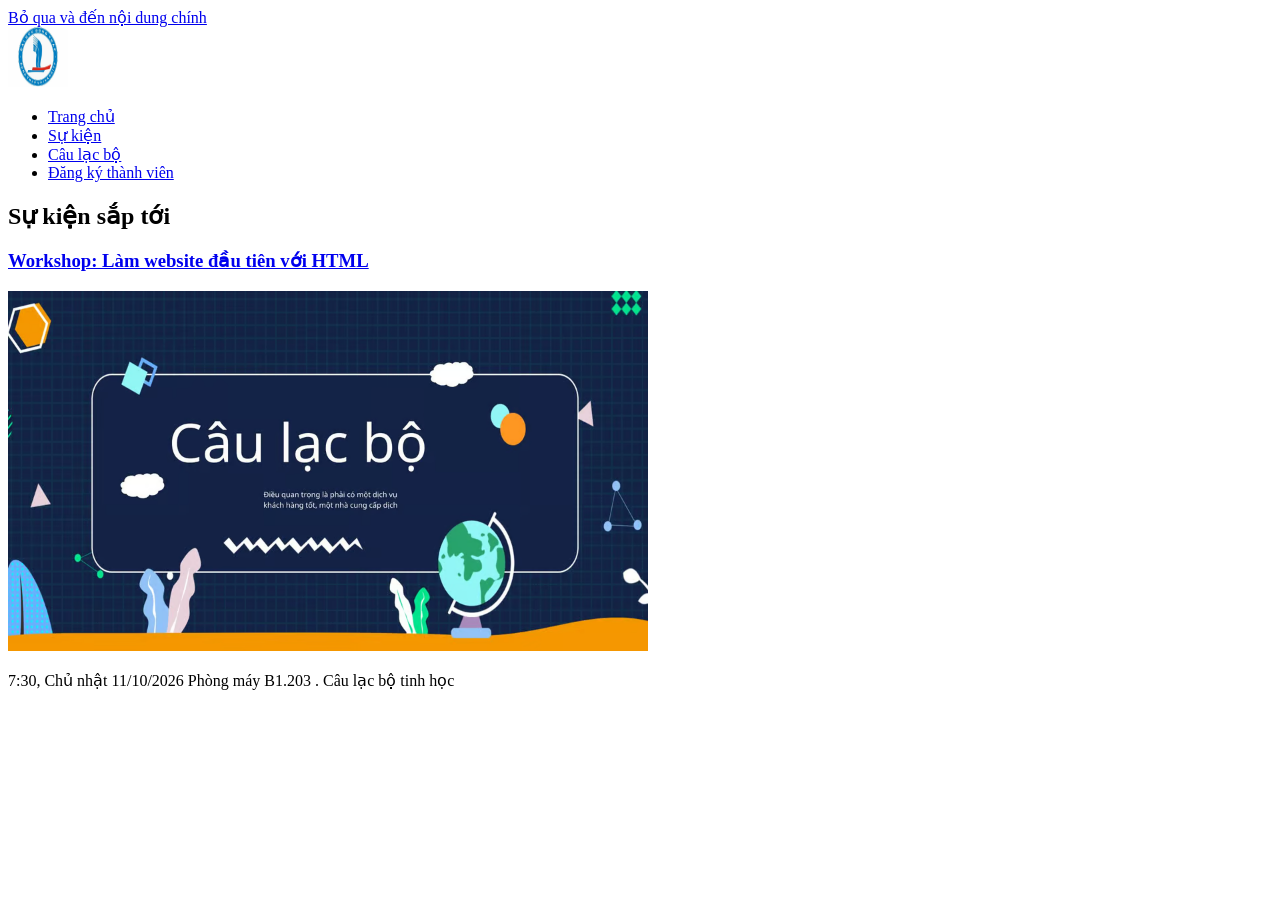
==== index.html @ 19127311 "feat: Khỏi tạo các trang html" ====
<!doctype html>
<html lang="vi">
  <head>
    <meta charset="UTF-8" />
    <meta name="viewport" content="width=device-width, initial-scale=1.0" />
    <title>Bài tập index.html</title>
  </head>
  <body>
    <a href="#noi_dung">Bỏ qua và đến nội dung chính</a>
    <header>
      <a href="index.html"></a>
      <img
        src="images/logo_Dthu.jpg"
        alt="EduHub trở về trang chủ"
        width="60"
        height="60"
      />
      <nav aria-label="Điều hướng chính">
        <ul>
          <li><a href="index.html" aria-current="page">Trang chủ</a></li>
          <li><a href="events.html">Sự kiện</a></li>
          <li><a href="index.html#cau-la-bo">Câu lạc bộ</a></li>
          <li><a href="register.html">Đăng ký thành viên</a></li>
        </ul>
      </nav>
    </header>
    <main id="noi_dung">
      <section aria-labelledby="su-kien-sap-toi"></section>
      <h2 id="su-kien-sap-toi">Sự kiện sắp tới</h2>

      <article>
        <h3>
          <a href="events-detail.html"
            >Workshop: Làm website đầu tiên với HTML</a
          >
        </h3>
        <img
          src="images/clb_tin_hoc.avif"
          alt="Biểu tượng câu lạc bộ tin học"
          widh="640"
          height="360"
          loading="lazy"
        />

        <p>
          <time datetime="2026-10-11T07:30+07:00"
            >7:30, Chủ nhật 11/10/2026</time
          >
          Phòng máy B1.203 . Câu lạc bộ tinh học
        </p>
      </article>
    </main>
  </body>
</html>
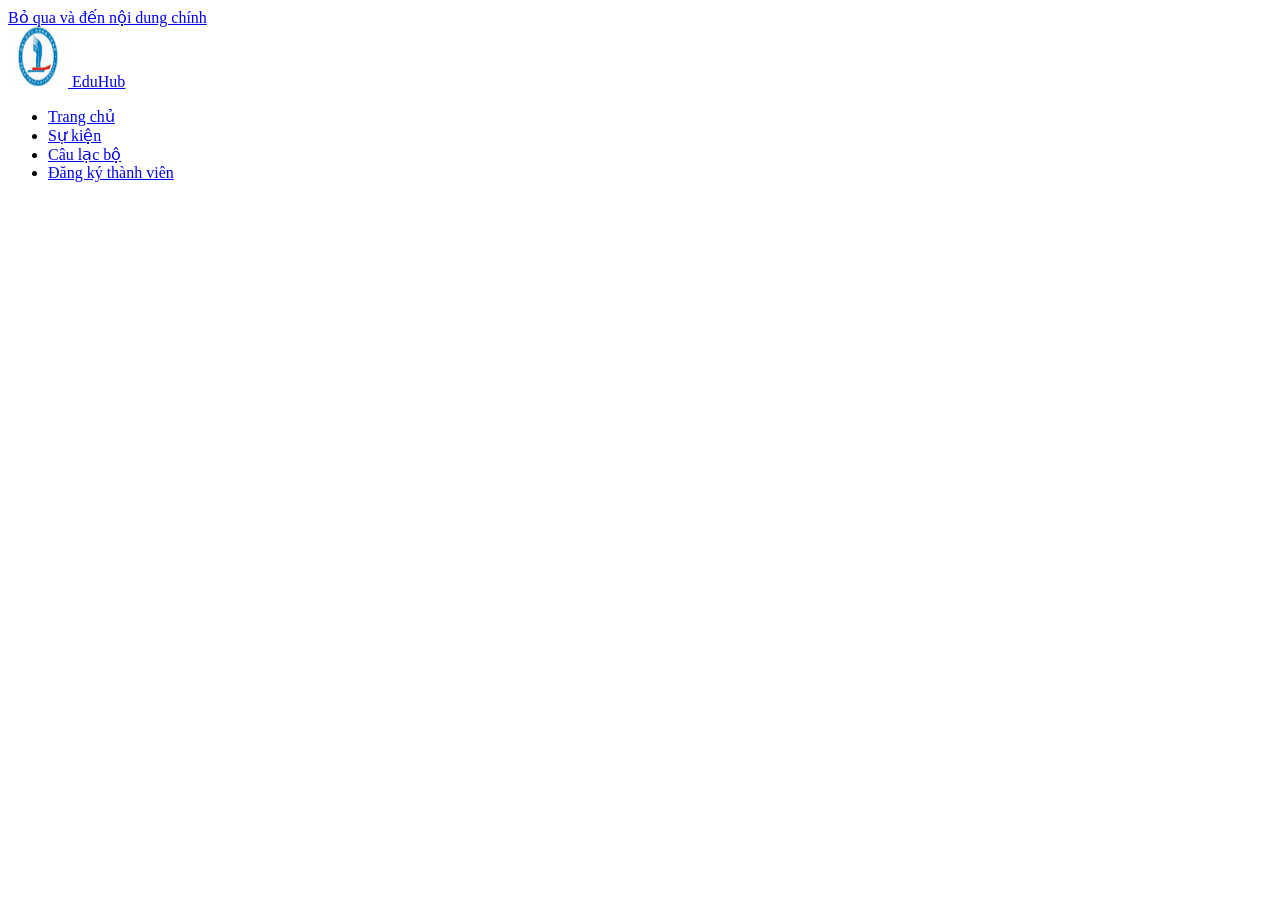
==== commit 34c9ba2c: "feat: cập nhật khung cho các file html" ====
--- a/index.html
+++ b/index.html
@@ -5,50 +5,46 @@
     <meta name="viewport" content="width=device-width, initial-scale=1.0" />
     <title>Bài tập index.html</title>
   </head>
+
   <body>
     <a href="#noi_dung">Bỏ qua và đến nội dung chính</a>
     <header>
-      <a href="index.html"></a>
-      <img
-        src="images/logo_Dthu.jpg"
-        alt="EduHub trở về trang chủ"
-        width="60"
-        height="60"
-      />
-      <nav aria-label="Điều hướng chính">
-        <ul>
-          <li><a href="index.html" aria-current="page">Trang chủ</a></li>
-          <li><a href="events.html">Sự kiện</a></li>
-          <li><a href="index.html#cau-la-bo">Câu lạc bộ</a></li>
-          <li><a href="register.html">Đăng ký thành viên</a></li>
-        </ul>
-      </nav>
+      <div>
+        <a href="index.html">
+          <img
+            src="images/logo_Dthu.jpg"
+            alt="EduHub trở về trang chủ"
+            width="60"
+            height="60"
+          />
+          <span>Edu<span>Hub</span></span>
+        </a>
+
+        <nav aria-label="Điều hướng chính">
+          <ul>
+            <li><a href="index.html" aria-current="page">Trang chủ</a></li>
+            <li><a href="events.html">Sự kiện</a></li>
+            <li><a href="index.html#cau-la-bo">Câu lạc bộ</a></li>
+            <li><a href="register.html">Đăng ký thành viên</a></li>
+          </ul>
+        </nav>
+      </div>
     </header>
+
     <main id="noi_dung">
-      <section aria-labelledby="su-kien-sap-toi"></section>
-      <h2 id="su-kien-sap-toi">Sự kiện sắp tới</h2>
+      <section>
+        <div></div>
+      </section>
 
-      <article>
-        <h3>
-          <a href="events-detail.html"
-            >Workshop: Làm website đầu tiên với HTML</a
-          >
-        </h3>
-        <img
-          src="images/clb_tin_hoc.avif"
-          alt="Biểu tượng câu lạc bộ tin học"
-          widh="640"
-          height="360"
-          loading="lazy"
-        />
+      <section>
+        <div></div>
+      </section>
+      <section>
+        <div></div>
+      </section>
+      <section></section>
+    </main>
 
-        <p>
-          <time datetime="2026-10-11T07:30+07:00"
-            >7:30, Chủ nhật 11/10/2026</time
-          >
-          Phòng máy B1.203 . Câu lạc bộ tinh học
-        </p>
-      </article>
-    </main>
+    <footer></footer>
   </body>
 </html>
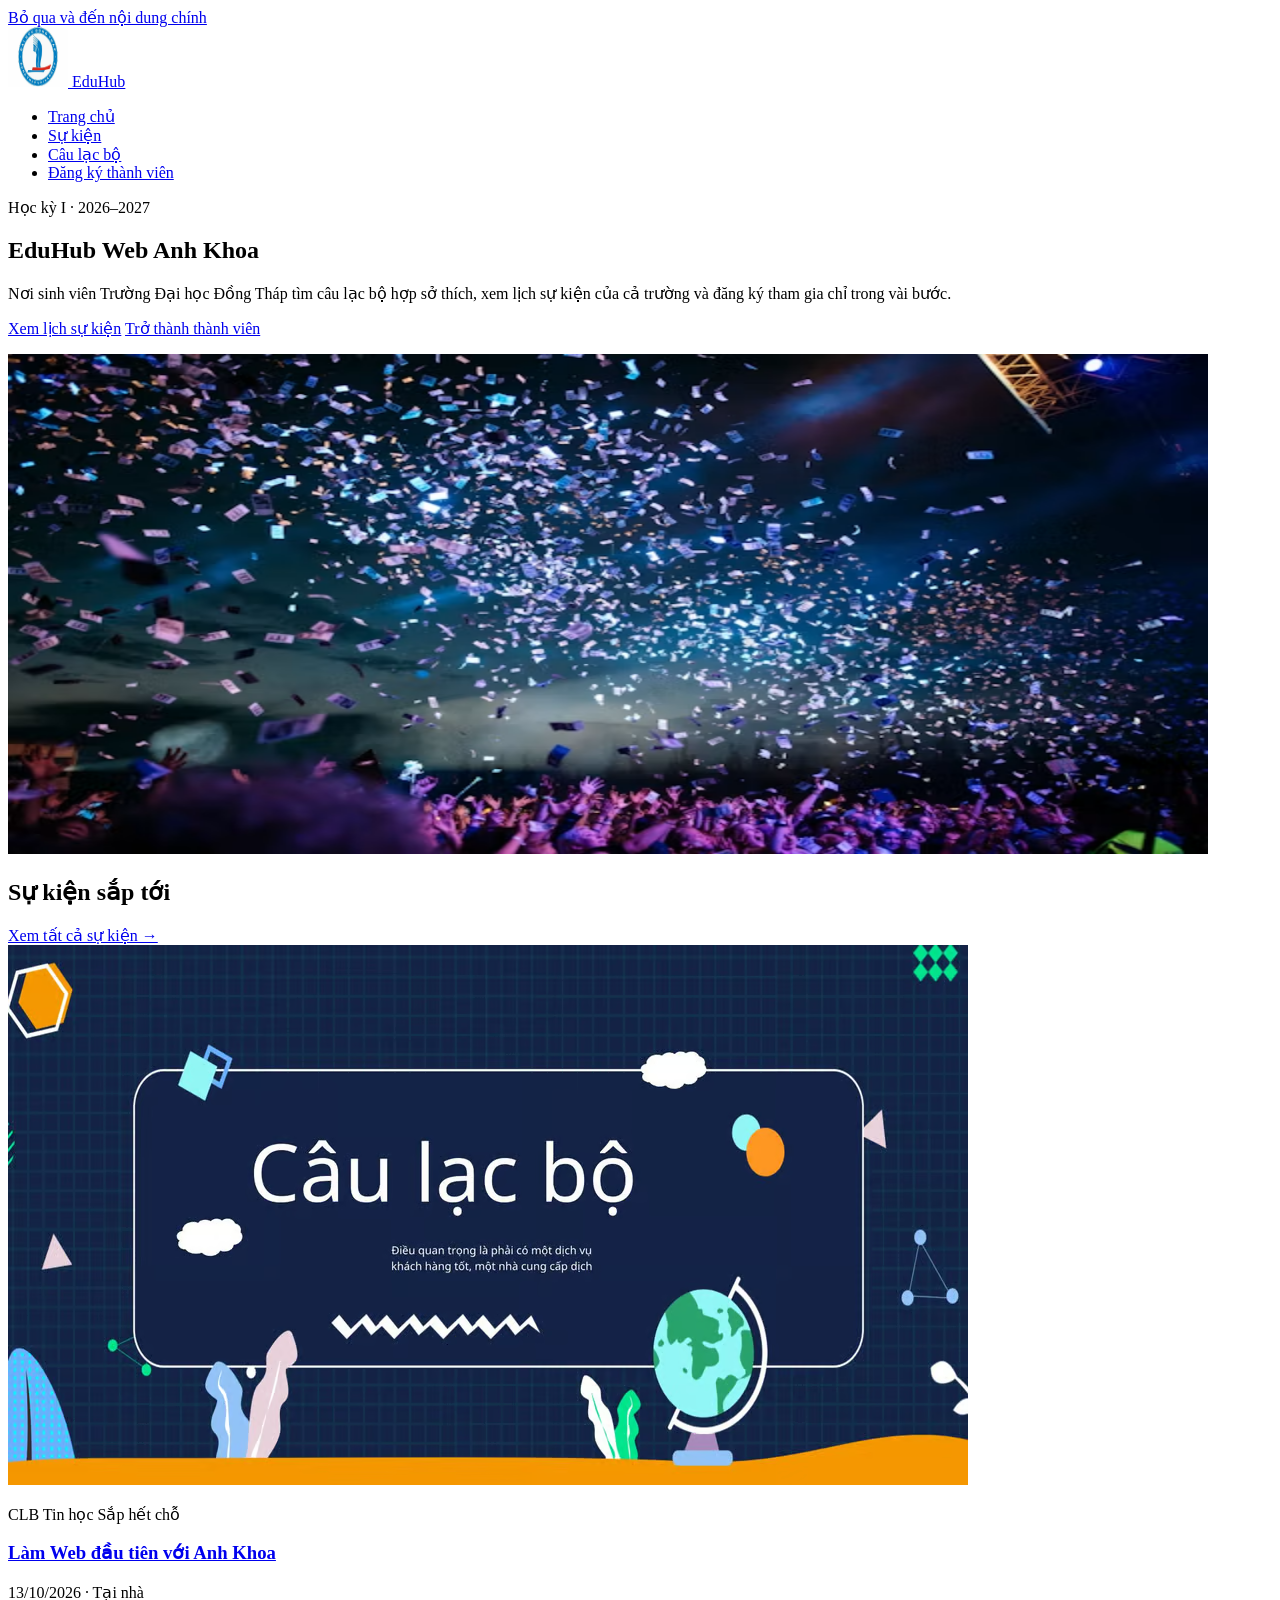
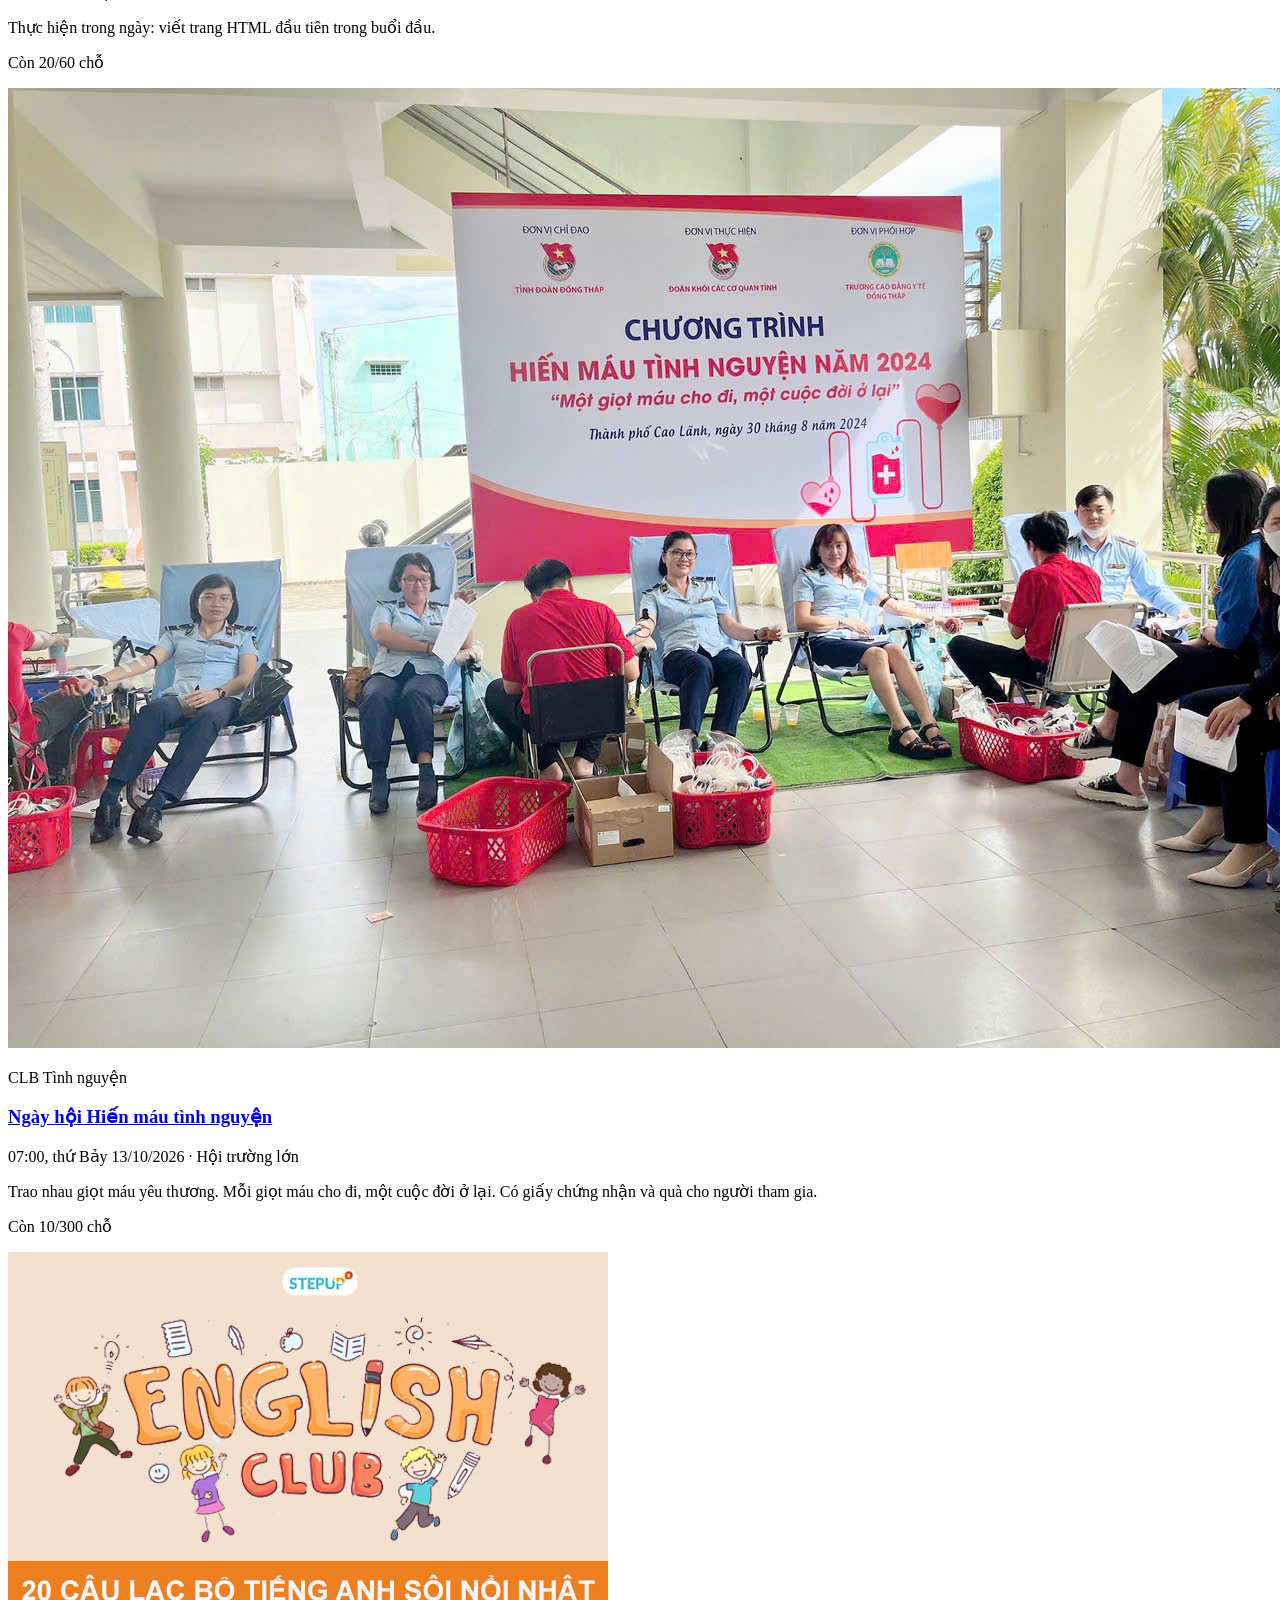
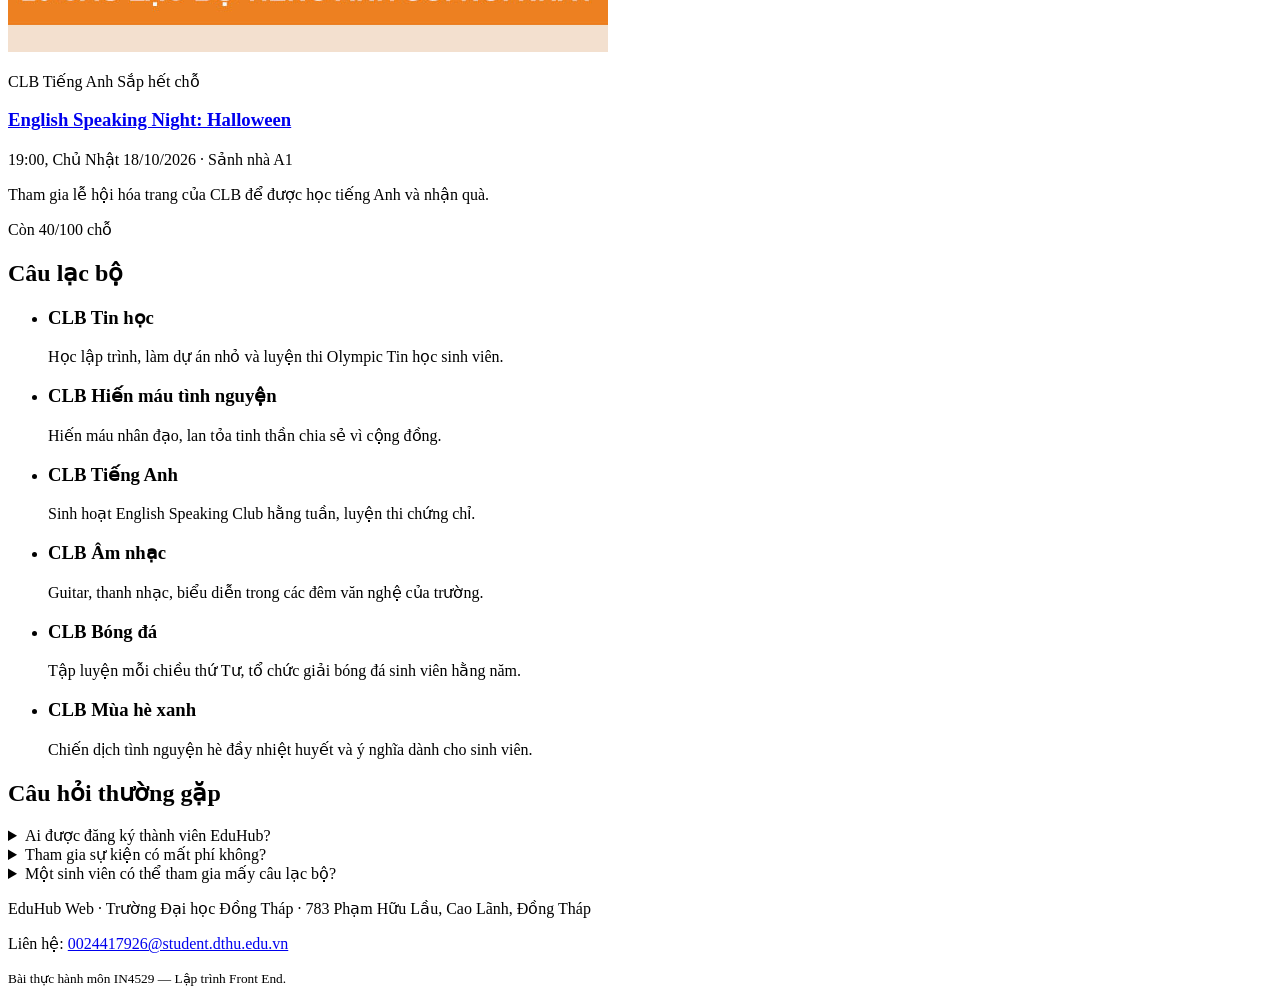
==== commit c2b8a67c: "hoàn thành index và thêm vài ảnh vào" ====
--- a/index.html
+++ b/index.html
@@ -3,48 +3,259 @@
   <head>
     <meta charset="UTF-8" />
     <meta name="viewport" content="width=device-width, initial-scale=1.0" />
-    <title>Bài tập index.html</title>
+    <title>EduHub Web — Anh Khoa</title>
+    <link rel="icon" href="images/logo_Dthu.jpg" />
+    <link rel="stylesheet" href="css/main.css" />
   </head>
 
   <body>
-    <a href="#noi_dung">Bỏ qua và đến nội dung chính</a>
-    <header>
-      <div>
-        <a href="index.html">
+    <a class="skip-link" href="#noi-dung">Bỏ qua và đến nội dung chính</a>
+    <header class="site-header">
+      <div class="container site-header__inner">
+        <a class="brand" href="index.html">
           <img
+            class="brand__logo"
             src="images/logo_Dthu.jpg"
-            alt="EduHub trở về trang chủ"
+            alt="EduHub Logo"
             width="60"
             height="60"
           />
-          <span>Edu<span>Hub</span></span>
+          <span class="brand__name">Edu<span>Hub</span></span>
         </a>
 
-        <nav aria-label="Điều hướng chính">
-          <ul>
-            <li><a href="index.html" aria-current="page">Trang chủ</a></li>
-            <li><a href="events.html">Sự kiện</a></li>
-            <li><a href="index.html#cau-la-bo">Câu lạc bộ</a></li>
-            <li><a href="register.html">Đăng ký thành viên</a></li>
+        <nav class="site-nav" aria-label="Điều hướng chính">
+          <ul class="site-nav__list">
+            <li>
+              <a class="site-nav__link" href="index.html" aria-current="page"
+                >Trang chủ</a
+              >
+            </li>
+            <li><a class="site-nav__link" href="events.html">Sự kiện</a></li>
+            <li><a class="site-nav__link" href="#cau-lac-bo">Câu lạc bộ</a></li>
+            <li>
+              <a class="site-nav__link" href="register.html"
+                >Đăng ký thành viên</a
+              >
+            </li>
           </ul>
         </nav>
       </div>
     </header>
 
-    <main id="noi_dung">
-      <section>
-        <div></div>
-      </section>
-
-      <section>
-        <div></div>
-      </section>
-      <section>
-        <div></div>
-      </section>
-      <section></section>
+    <main id="noi-dung">
+      <section class="container hero" aria-labelledby="tieu-de-chinh">
+        <div>
+          <p class="hero__eyebrow">Học kỳ I · 2026–2027</p>
+          <h1 id="tieu-de-chinh">EduHub Web Anh Khoa</h1>
+          <p class="hero__lead">
+            Nơi sinh viên Trường Đại học Đồng Tháp tìm câu lạc bộ hợp sở thích,
+            xem lịch sự kiện của cả trường và đăng ký tham gia chỉ trong vài
+            bước.
+          </p>
+          <p class="btn-row">
+            <a class="btn btn--accent" href="events.html">Xem lịch sự kiện</a>
+            <a class="btn btn--ghost" href="register.html"
+              >Trở thành thành viên</a
+            >
+          </p>
+        </div>
+        <img
+          class="hero__media"
+          src="images/su_kien.avif"
+          alt="Minh hoạ sự kiện sinh viên"
+          width="1200"
+          height="500"
+        />
+      </section>
+
+      <section class="container section" aria-labelledby="su-kien-sap-toi">
+        <div class="section__head">
+          <h2 id="su-kien-sap-toi">Sự kiện sắp tới</h2>
+          <a href="events.html">Xem tất cả sự kiện →</a>
+        </div>
+        <div class="card-grid">
+          <article class="card event-card">
+            <img
+              class="card__media"
+              src="images/clb_tin_hoc.avif"
+              alt="CLB Tin học"
+              loading="lazy"
+            />
+            <div class="card__body">
+              <p class="card__meta">
+                <span class="tag">CLB Tin học</span>
+                <span class="badge badge--hot">Sắp hết chỗ</span>
+              </p>
+              <h3 class="card__title">
+                <a href="event-detail.html">Làm Web đầu tiên với Anh Khoa</a>
+              </h3>
+              <p class="event-card__info">
+                <time datetime="2026-10-13T13:00">13/10/2026</time> · Tại nhà
+              </p>
+              <p class="card__text">
+                Thực hiện trong ngày: viết trang HTML đầu tiên trong buổi đầu.
+              </p>
+              <p class="event-card__seats">Còn 20/60 chỗ</p>
+            </div>
+          </article>
+
+          <article class="card event-card">
+            <img
+              class="card__media"
+              src="images/hien_mau.jpg"
+              alt="CLB Hiến máu tình nguyện"
+              loading="lazy"
+            />
+            <div class="card__body">
+              <p class="card__meta">
+                <span class="tag">CLB Tình nguyện</span>
+              </p>
+              <h3 class="card__title">
+                <a href="event-detail.html">Ngày hội Hiến máu tình nguyện</a>
+              </h3>
+              <p class="event-card__info">
+                <time datetime="2026-10-13T07:00"
+                  >07:00, thứ Bảy 13/10/2026</time
+                >
+                · Hội trường lớn
+              </p>
+              <p class="card__text">
+                Trao nhau giọt máu yêu thương. Mỗi giọt máu cho đi, một cuộc đời
+                ở lại. Có giấy chứng nhận và quà cho người tham gia.
+              </p>
+              <p class="event-card__seats">Còn 10/300 chỗ</p>
+            </div>
+          </article>
+
+          <article class="card event-card">
+            <img
+              class="card__media"
+              src="images/clb_tieng_anh.jpg"
+              alt="CLB Tiếng Anh"
+              loading="lazy"
+            />
+            <div class="card__body">
+              <p class="card__meta">
+                <span class="tag">CLB Tiếng Anh</span>
+                <span class="badge badge--hot">Sắp hết chỗ</span>
+              </p>
+              <h3 class="card__title">
+                <a href="event-detail.html"
+                  >English Speaking Night: Halloween</a
+                >
+              </h3>
+              <p class="event-card__info">
+                <time datetime="2026-10-18T19:00"
+                  >19:00, Chủ Nhật 18/10/2026</time
+                >
+                · Sảnh nhà A1
+              </p>
+              <p class="card__text">
+                Tham gia lễ hội hóa trang của CLB để được học tiếng Anh và nhận
+                quà.
+              </p>
+              <p class="event-card__seats">Còn 40/100 chỗ</p>
+            </div>
+          </article>
+        </div>
+      </section>
+
+      <section
+        id="cau-lac-bo"
+        class="container section"
+        aria-labelledby="tieu-de-clb"
+      >
+        <div class="section__head">
+          <h2 id="tieu-de-clb">Câu lạc bộ</h2>
+        </div>
+        <ul class="card-grid">
+          <li class="club-card">
+            <h3>CLB Tin học</h3>
+            <p>
+              Học lập trình, làm dự án nhỏ và luyện thi Olympic Tin học sinh
+              viên.
+            </p>
+          </li>
+          <li class="club-card">
+            <h3>CLB Hiến máu tình nguyện</h3>
+            <p>Hiến máu nhân đạo, lan tỏa tinh thần chia sẻ vì cộng đồng.</p>
+          </li>
+          <li class="club-card">
+            <h3>CLB Tiếng Anh</h3>
+            <p>
+              Sinh hoạt English Speaking Club hằng tuần, luyện thi chứng chỉ.
+            </p>
+          </li>
+          <li class="club-card">
+            <h3>CLB Âm nhạc</h3>
+            <p>
+              Guitar, thanh nhạc, biểu diễn trong các đêm văn nghệ của trường.
+            </p>
+          </li>
+          <li class="club-card">
+            <h3>CLB Bóng đá</h3>
+            <p>
+              Tập luyện mỗi chiều thứ Tư, tổ chức giải bóng đá sinh viên hằng
+              năm.
+            </p>
+          </li>
+          <li class="club-card">
+            <h3>CLB Mùa hè xanh</h3>
+            <p>
+              Chiến dịch tình nguyện hè đầy nhiệt huyết và ý nghĩa dành cho sinh
+              viên.
+            </p>
+          </li>
+        </ul>
+      </section>
+
+      <section class="container section" aria-labelledby="hoi-dap">
+        <div class="section__head">
+          <h2 id="hoi-dap">Câu hỏi thường gặp</h2>
+        </div>
+
+        <div class="faq">
+          <details class="faq__item">
+            <summary>Ai được đăng ký thành viên EduHub?</summary>
+            <p>
+              Tất cả sinh viên đang theo học tại Trường Đại học Đồng Tháp, chỉ
+              cần mã số sinh viên và email.
+            </p>
+          </details>
+
+          <details class="faq__item">
+            <summary>Tham gia sự kiện có mất phí không?</summary>
+            <p>
+              Phần lớn sự kiện đều miễn phí. Sự kiện có tính phí sẽ được thông
+              báo rõ ràng trong trang chi tiết.
+            </p>
+          </details>
+
+          <details class="faq__item">
+            <summary>Một sinh viên có thể tham gia mấy câu lạc bộ?</summary>
+            <p>
+              Không giới hạn số lượng CLB, tuy nhiên bạn nên chọn 1 đến 2 CLB để
+              có thể sắp xếp thời gian sinh hoạt đều đặn.
+            </p>
+          </details>
+        </div>
+      </section>
     </main>
 
-    <footer></footer>
+    <footer class="site-footer">
+      <div class="container site-footer__inner">
+        <p>
+          EduHub Web · Trường Đại học Đồng Tháp · 783 Phạm Hữu Lầu, Cao Lãnh,
+          Đồng Tháp
+        </p>
+        <p>
+          Liên hệ:
+          <a href="mailto:0024417926@student.dthu.edu.vn"
+            >0024417926@student.dthu.edu.vn</a
+          >
+        </p>
+        <p><small>Bài thực hành môn IN4529 — Lập trình Front End.</small></p>
+      </div>
+    </footer>
   </body>
 </html>
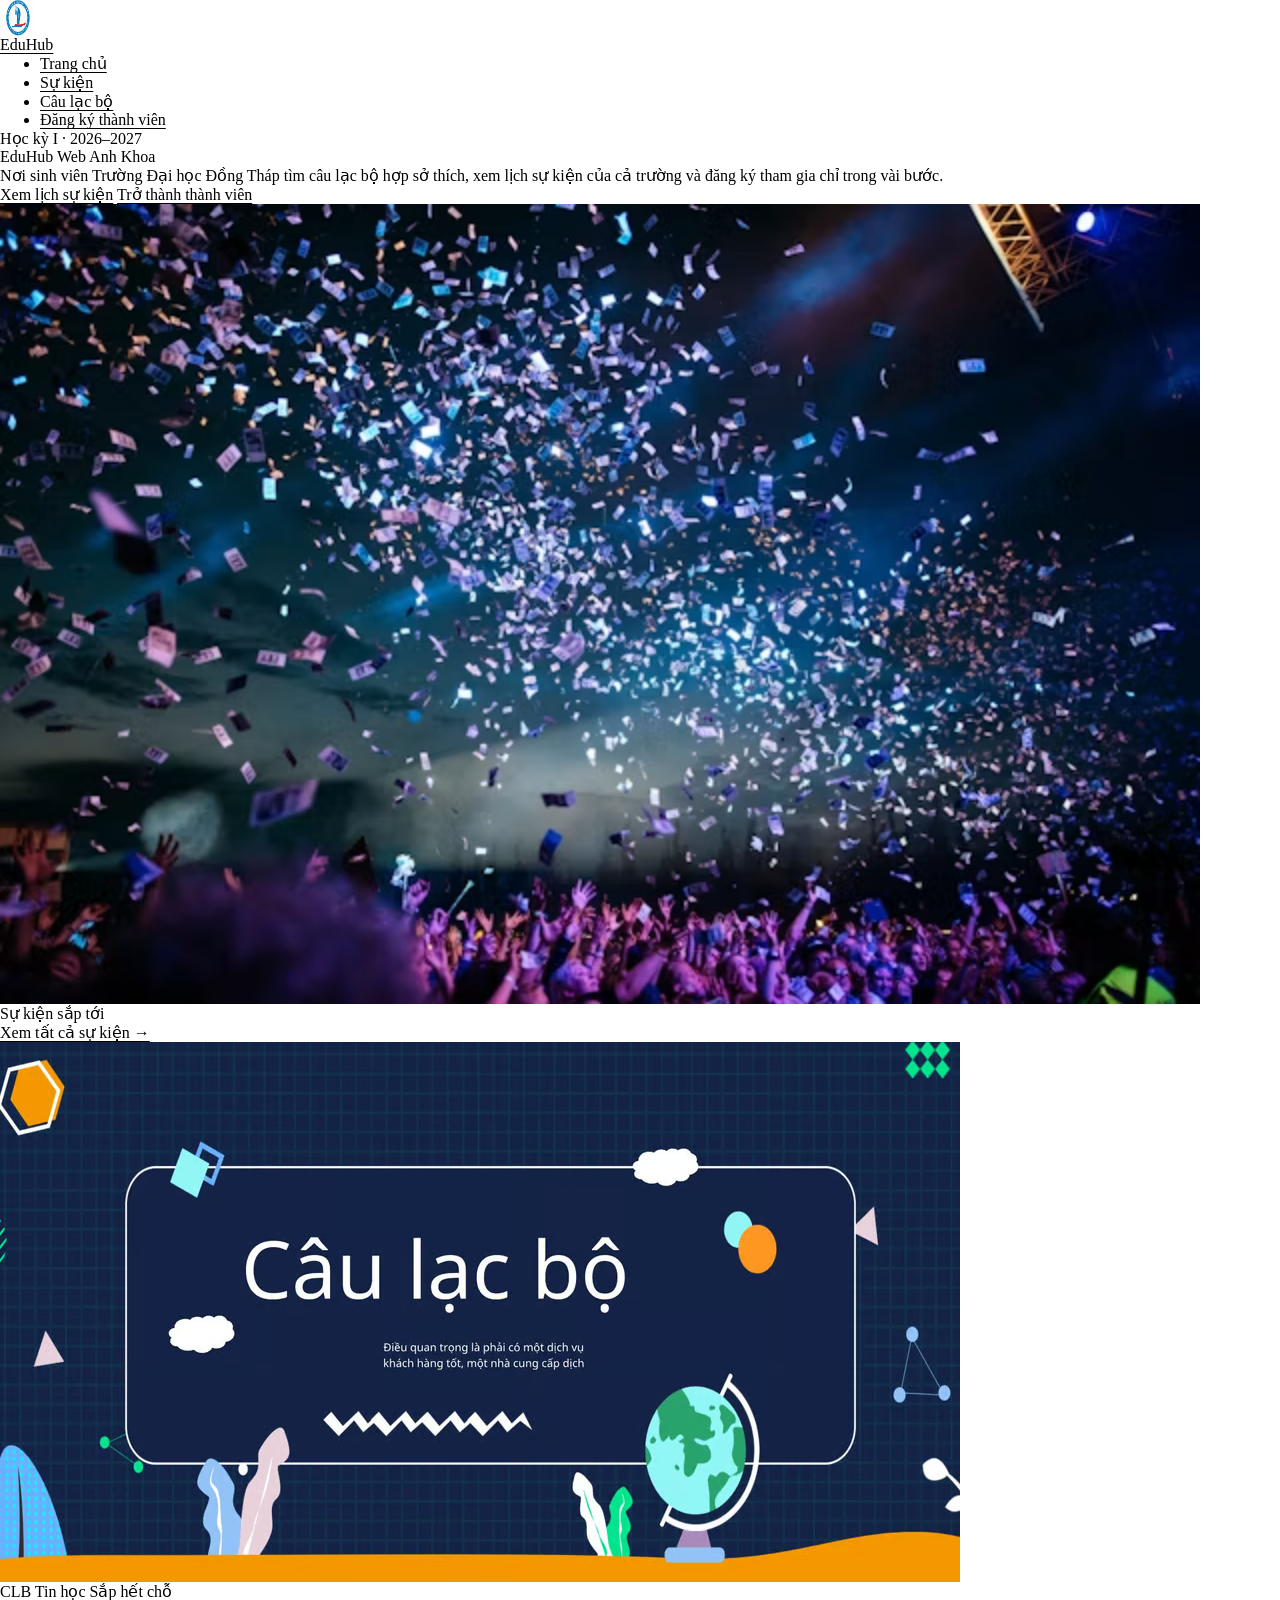
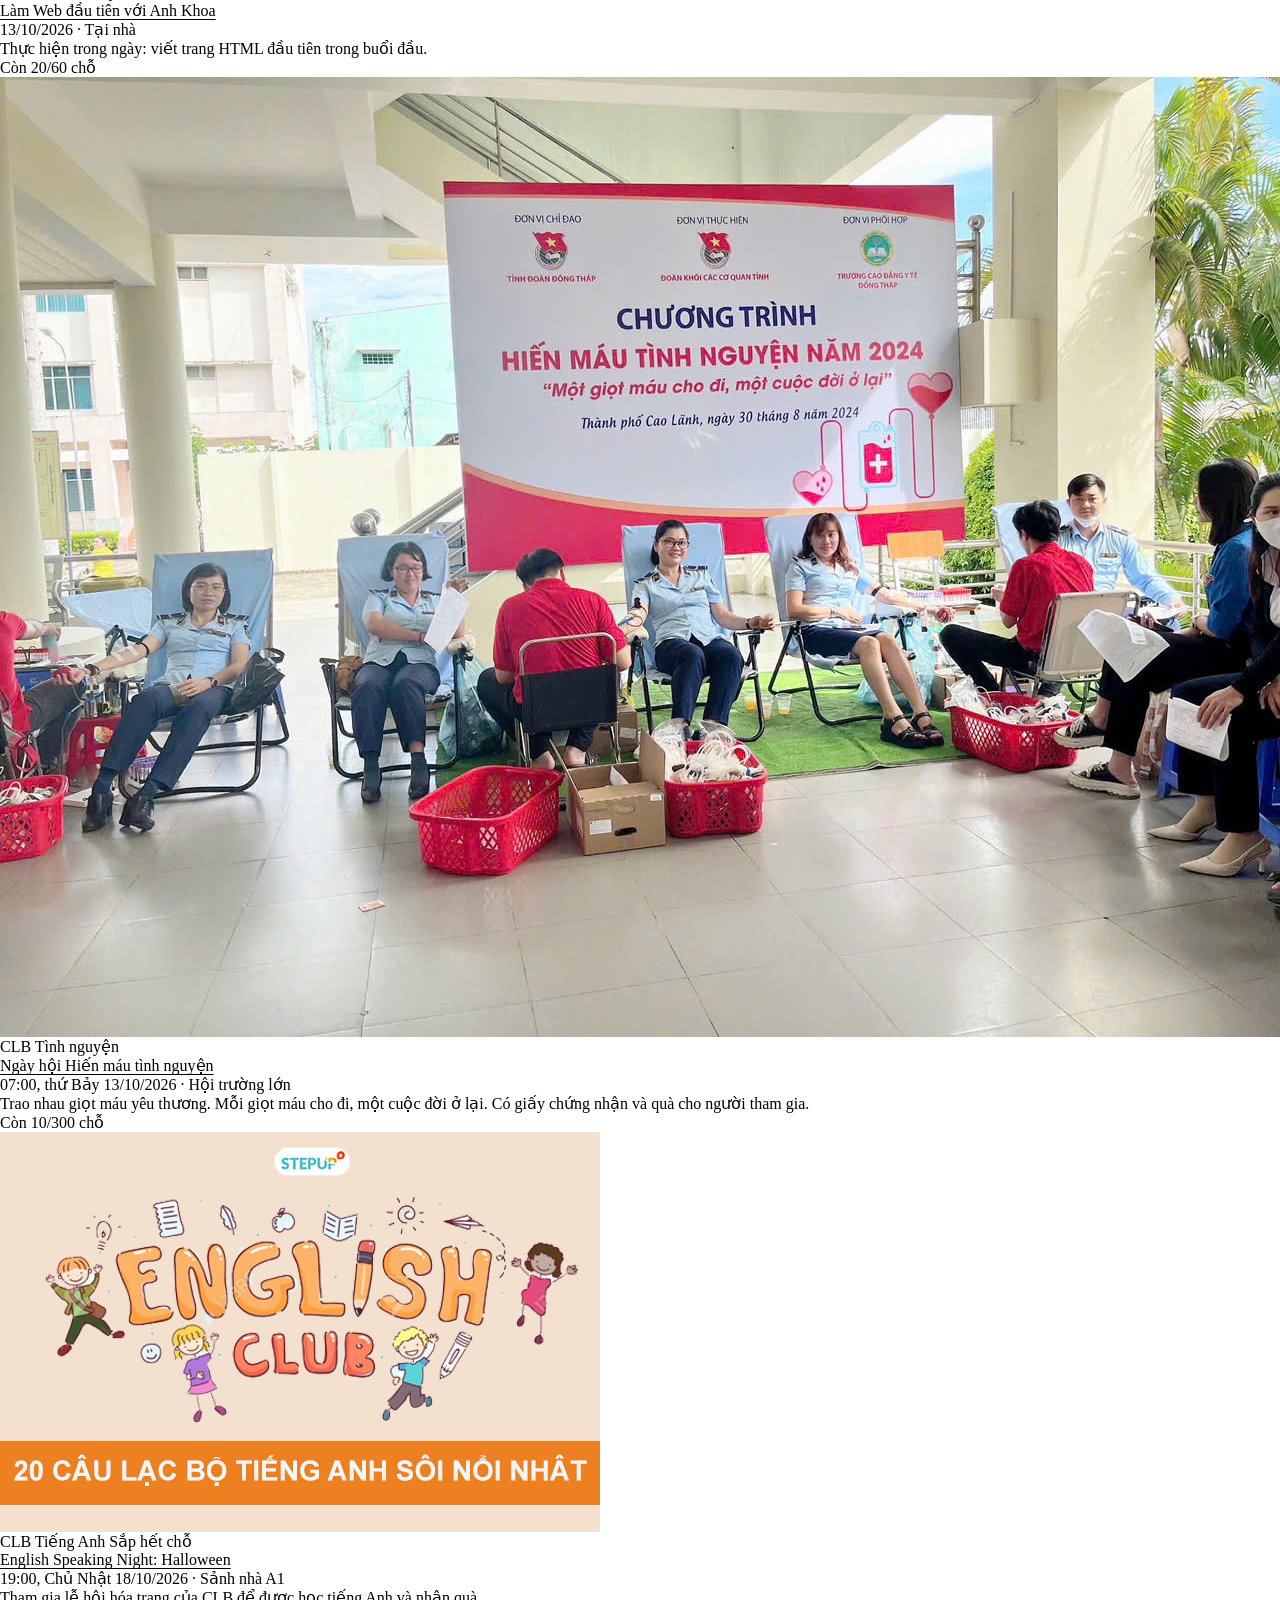
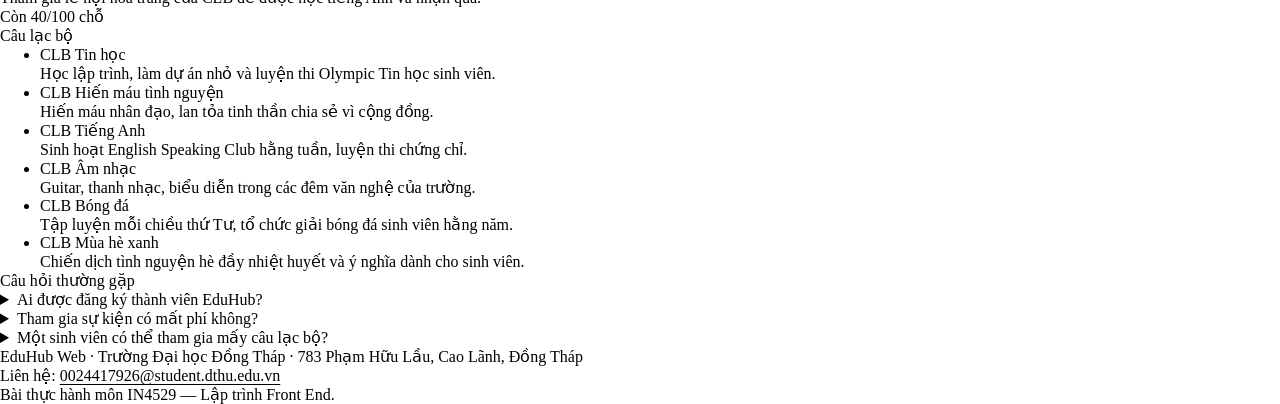
==== commit aadae6a9: "Thực hành css" ====
--- a/index.html
+++ b/index.html
@@ -68,10 +68,10 @@
         />
       </section>
 
-      <section class="container section" aria-labelledby="su-kien-sap-toi">
+      <section class="container section" aria-labelledby="su-kien-sap-toi ">
         <div class="section__head">
           <h2 id="su-kien-sap-toi">Sự kiện sắp tới</h2>
-          <a href="events.html">Xem tất cả sự kiện →</a>
+          <a href="events.html">Xem tất cả sự kiện → </a>
         </div>
         <div class="card-grid">
           <article class="card event-card">
--- a/css/main.css
+++ b/css/main.css
@@ -0,0 +1,6 @@
+@layer tokens, base, layout, components;
+
+@import url("tokens.css") layer(tokens);
+@import url("base.css") layer(base);
+@import url("layout.css") layer(layout);
+@import url("components.css") layer(components);
